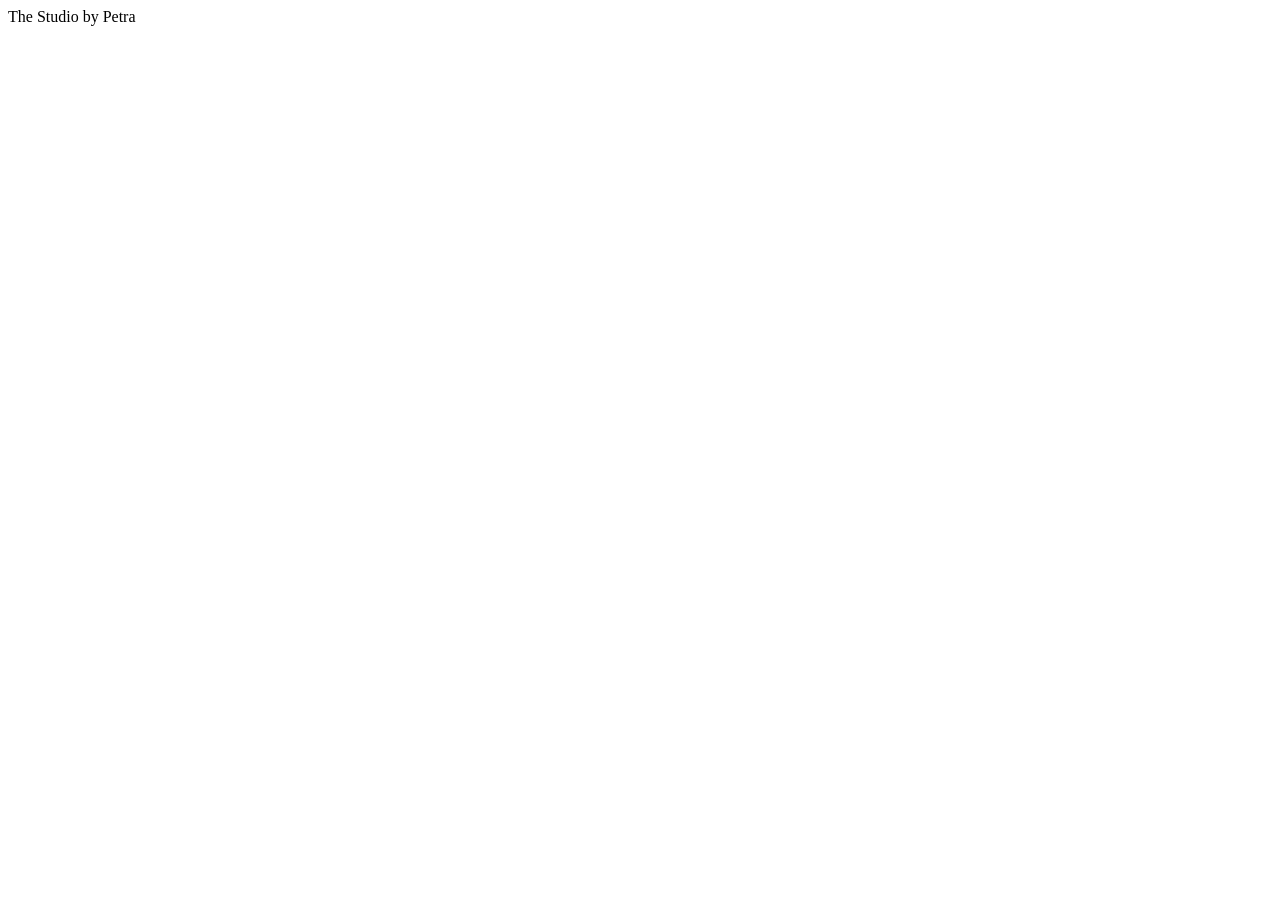
==== the-studio-by-petra-editable-cms/index.html @ 4017f50e "Add files via upload" ====
<!doctype html>
<html lang="en">
<head>
<meta charset="utf-8"><meta name="viewport" content="width=device-width,initial-scale=1">
<title>The Studio by Petra</title>
<link rel="preconnect" href="https://fonts.googleapis.com"><link rel="preconnect" href="https://fonts.gstatic.com" crossorigin>
<link id="fontLink" href="https://fonts.googleapis.com/css2?family=DM+Serif+Display:ital@0;1&family=Libre+Baskerville:ital,wght@0,400;0,700;1,400&display=swap" rel="stylesheet">
<link rel="stylesheet" href="/styles.css">
</head>
<body>
<div id="app"><div class="loading">The Studio by Petra</div></div>
<script src="/app.js"></script>
</body></html>
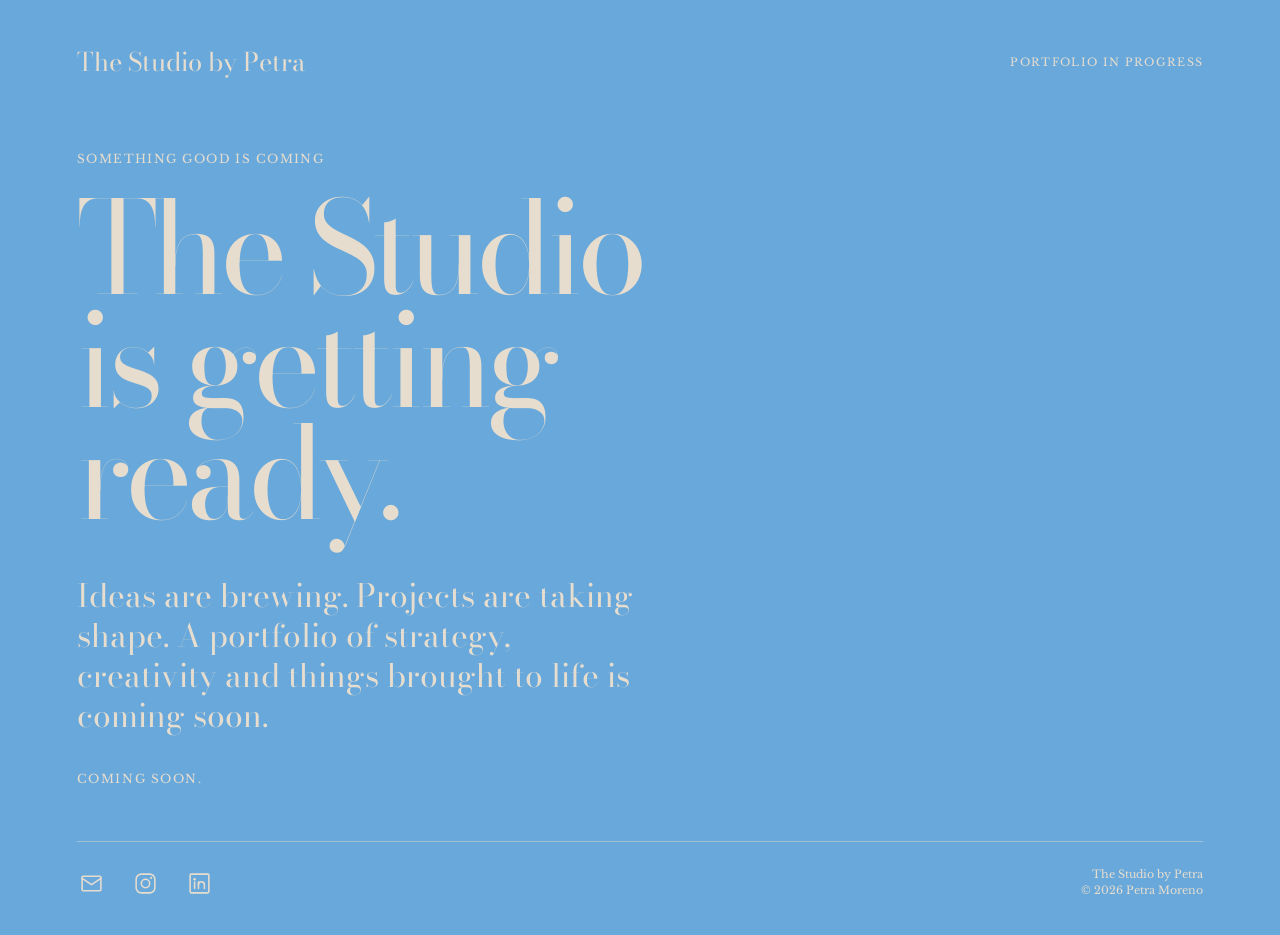
==== commit 06fade05: "Update index.html" ====
--- a/the-studio-by-petra-editable-cms/index.html
+++ b/the-studio-by-petra-editable-cms/index.html
@@ -1,13 +1,533 @@
 <!doctype html>
 <html lang="en">
+
 <head>
-<meta charset="utf-8"><meta name="viewport" content="width=device-width,initial-scale=1">
-<title>The Studio by Petra</title>
-<link rel="preconnect" href="https://fonts.googleapis.com"><link rel="preconnect" href="https://fonts.gstatic.com" crossorigin>
-<link id="fontLink" href="https://fonts.googleapis.com/css2?family=DM+Serif+Display:ital@0;1&family=Libre+Baskerville:ital,wght@0,400;0,700;1,400&display=swap" rel="stylesheet">
-<link rel="stylesheet" href="/styles.css">
+  <meta charset="utf-8">
+
+  <meta
+    name="viewport"
+    content="width=device-width, initial-scale=1"
+  >
+
+  <title>The Studio by Petra</title>
+
+  <meta
+    name="description"
+    content="The Studio by Petra is getting ready. A portfolio of ideas, strategy, creativity and things brought to life."
+  >
+
+  <link
+    rel="preconnect"
+    href="https://fonts.googleapis.com"
+  >
+
+  <link
+    rel="preconnect"
+    href="https://fonts.gstatic.com"
+    crossorigin
+  >
+
+  <link
+    href="https://fonts.googleapis.com/css2?family=Bodoni+Moda:opsz,wght@6..96,400;6..96,500&family=Libre+Baskerville:wght@400;700&display=swap"
+    rel="stylesheet"
+  >
+
+  <style>
+
+    :root {
+      --cream: #e6ddcf;
+      --mustard: #ddb982;
+      --burgundy: #7a4c4d;
+      --blue: #69a8da;
+      --white: #f7f3ed;
+    }
+
+    * {
+      box-sizing: border-box;
+    }
+
+    html,
+    body {
+      margin: 0;
+      min-height: 100%;
+    }
+
+    body {
+      min-height: 100vh;
+
+      background: var(--blue);
+      color: var(--cream);
+
+      font-family:
+        "Libre Baskerville",
+        Georgia,
+        serif;
+    }
+
+    a {
+      color: inherit;
+      text-decoration: none;
+    }
+
+    .page {
+      min-height: 100vh;
+
+      display: flex;
+      flex-direction: column;
+
+      padding:
+        42px
+        6vw
+        36px;
+    }
+
+    .topbar {
+      display: flex;
+      justify-content: space-between;
+      align-items: center;
+    }
+
+    .brand {
+      font-family:
+        "Bodoni Moda",
+        Georgia,
+        serif;
+
+      font-size:
+        clamp(
+          22px,
+          2vw,
+          30px
+        );
+
+      font-weight: 400;
+    }
+
+    .status {
+      font-size: 11px;
+
+      text-transform: uppercase;
+
+      letter-spacing: 0.12em;
+    }
+
+    .hero {
+      flex: 1;
+
+      display: flex;
+      align-items: center;
+
+      padding:
+        70px
+        0
+        55px;
+    }
+
+    .hero-inner {
+      width: min(100%, 1180px);
+
+      margin: 0 auto;
+    }
+
+    .eyebrow {
+      margin:
+        0
+        0
+        26px;
+
+      font-size: 12px;
+
+      text-transform: uppercase;
+
+      letter-spacing: 0.12em;
+    }
+
+    h1 {
+      max-width: 1000px;
+
+      margin: 0;
+
+      font-family:
+        "Bodoni Moda",
+        Georgia,
+        serif;
+
+      font-size:
+        clamp(
+          72px,
+          10vw,
+          150px
+        );
+
+      font-weight: 400;
+
+      line-height: 0.88;
+
+      letter-spacing:
+        -0.045em;
+    }
+
+    .intro {
+      max-width: 560px;
+
+      margin:
+        46px
+        0
+        0;
+
+      font-family:
+        "Bodoni Moda",
+        Georgia,
+        serif;
+
+      font-size:
+        clamp(
+          23px,
+          2.5vw,
+          34px
+        );
+
+      line-height: 1.25;
+    }
+
+    .coming {
+      margin-top: 35px;
+
+      font-size: 12px;
+
+      text-transform: uppercase;
+
+      letter-spacing: 0.13em;
+    }
+
+    .footer {
+      display: flex;
+      justify-content: space-between;
+      align-items: flex-end;
+
+      gap: 30px;
+
+      border-top:
+        1px
+        solid
+        rgba(
+          230,
+          221,
+          207,
+          0.45
+        );
+
+      padding-top: 24px;
+    }
+
+    .socials {
+      display: flex;
+      align-items: center;
+
+      gap: 24px;
+    }
+
+    .social {
+      width: 30px;
+      height: 30px;
+
+      display: inline-flex;
+      align-items: center;
+      justify-content: center;
+
+      transition:
+        opacity 0.2s ease,
+        transform 0.2s ease;
+    }
+
+    .social:hover {
+      opacity: 0.6;
+
+      transform:
+        translateY(-2px);
+    }
+
+    .social svg {
+      width: 25px;
+      height: 25px;
+
+      fill: none;
+
+      stroke:
+        currentColor;
+
+      stroke-width: 1.5;
+
+      stroke-linecap: round;
+
+      stroke-linejoin: round;
+    }
+
+    .social .fill {
+      fill: currentColor;
+
+      stroke: none;
+    }
+
+    .copyright {
+      font-size: 11px;
+
+      line-height: 1.5;
+
+      text-align: right;
+    }
+
+    @media (max-width: 700px) {
+
+      .page {
+        padding:
+          30px
+          6%
+          28px;
+      }
+
+      .status {
+        display: none;
+      }
+
+      .hero {
+        padding:
+          60px
+          0
+          45px;
+      }
+
+      h1 {
+        font-size:
+          clamp(
+            62px,
+            19vw,
+            94px
+          );
+
+        line-height: 0.92;
+      }
+
+      .intro {
+        max-width: 100%;
+
+        margin-top: 34px;
+
+        font-size: 24px;
+      }
+
+      .footer {
+        flex-direction: column;
+
+        align-items: flex-start;
+      }
+
+      .copyright {
+        text-align: left;
+      }
+    }
+
+  </style>
+
 </head>
+
+
 <body>
-<div id="app"><div class="loading">The Studio by Petra</div></div>
-<script src="/app.js"></script>
-</body></html>+
+  <main class="page">
+
+    <header class="topbar">
+
+      <div class="brand">
+        The Studio by Petra
+      </div>
+
+      <div class="status">
+        Portfolio in progress
+      </div>
+
+    </header>
+
+
+    <section class="hero">
+
+      <div class="hero-inner">
+
+        <div class="eyebrow">
+          Something good is coming
+        </div>
+
+        <h1>
+          The Studio<br>
+          is getting<br>
+          ready.
+        </h1>
+
+        <div class="intro">
+          Ideas are brewing.
+          Projects are taking shape.
+          A portfolio of strategy,
+          creativity and things
+          brought to life is coming soon.
+        </div>
+
+        <div class="coming">
+          Coming soon.
+        </div>
+
+      </div>
+
+    </section>
+
+
+    <footer class="footer">
+
+      <div class="socials">
+
+        <!-- EMAIL -->
+
+        <a
+          class="social"
+          href="mailto:petra.moreno8@gmail.com"
+          aria-label="Email Petra"
+          title="Email"
+        >
+
+          <svg
+            viewBox="0 0 24 24"
+            aria-hidden="true"
+          >
+
+            <rect
+              x="3"
+              y="5"
+              width="18"
+              height="14"
+              rx="1"
+            ></rect>
+
+            <path
+              d="M3 7l9 6 9-6"
+            ></path>
+
+          </svg>
+
+        </a>
+
+
+        <!-- INSTAGRAM -->
+
+        <a
+          class="social"
+          href="https://www.instagram.com/petramoreeno/"
+          target="_blank"
+          rel="noopener noreferrer"
+          aria-label="Instagram"
+          title="Instagram"
+        >
+
+          <svg
+            viewBox="0 0 24 24"
+            aria-hidden="true"
+          >
+
+            <rect
+              x="3"
+              y="3"
+              width="18"
+              height="18"
+              rx="5"
+            ></rect>
+
+            <circle
+              cx="12"
+              cy="12"
+              r="4"
+            ></circle>
+
+            <circle
+              class="fill"
+              cx="17.4"
+              cy="6.6"
+              r="1"
+            ></circle>
+
+          </svg>
+
+        </a>
+
+
+        <!-- LINKEDIN -->
+
+        <a
+          class="social"
+          href="https://www.linkedin.com/in/petra-moreno-33b009131/"
+          target="_blank"
+          rel="noopener noreferrer"
+          aria-label="LinkedIn"
+          title="LinkedIn"
+        >
+
+          <svg
+            viewBox="0 0 24 24"
+            aria-hidden="true"
+          >
+
+            <rect
+              x="3"
+              y="3"
+              width="18"
+              height="18"
+              rx="1"
+            ></rect>
+
+            <circle
+              class="fill"
+              cx="7.3"
+              cy="8"
+              r="1.2"
+            ></circle>
+
+            <path
+              d="M7.3 10.5v6.3"
+            ></path>
+
+            <path
+              d="M11 10.5v6.3"
+            ></path>
+
+            <path
+              d="
+                M11 13.3
+                c0-1.7
+                1.1-3
+                2.8-3
+                1.8 0
+                2.9 1.2
+                2.9 3.2
+                v3.3
+              "
+            ></path>
+
+          </svg>
+
+        </a>
+
+      </div>
+
+
+      <div class="copyright">
+
+        The Studio by Petra<br>
+
+        © 2026 Petra Moreno
+
+      </div>
+
+    </footer>
+
+  </main>
+
+</body>
+
+</html>
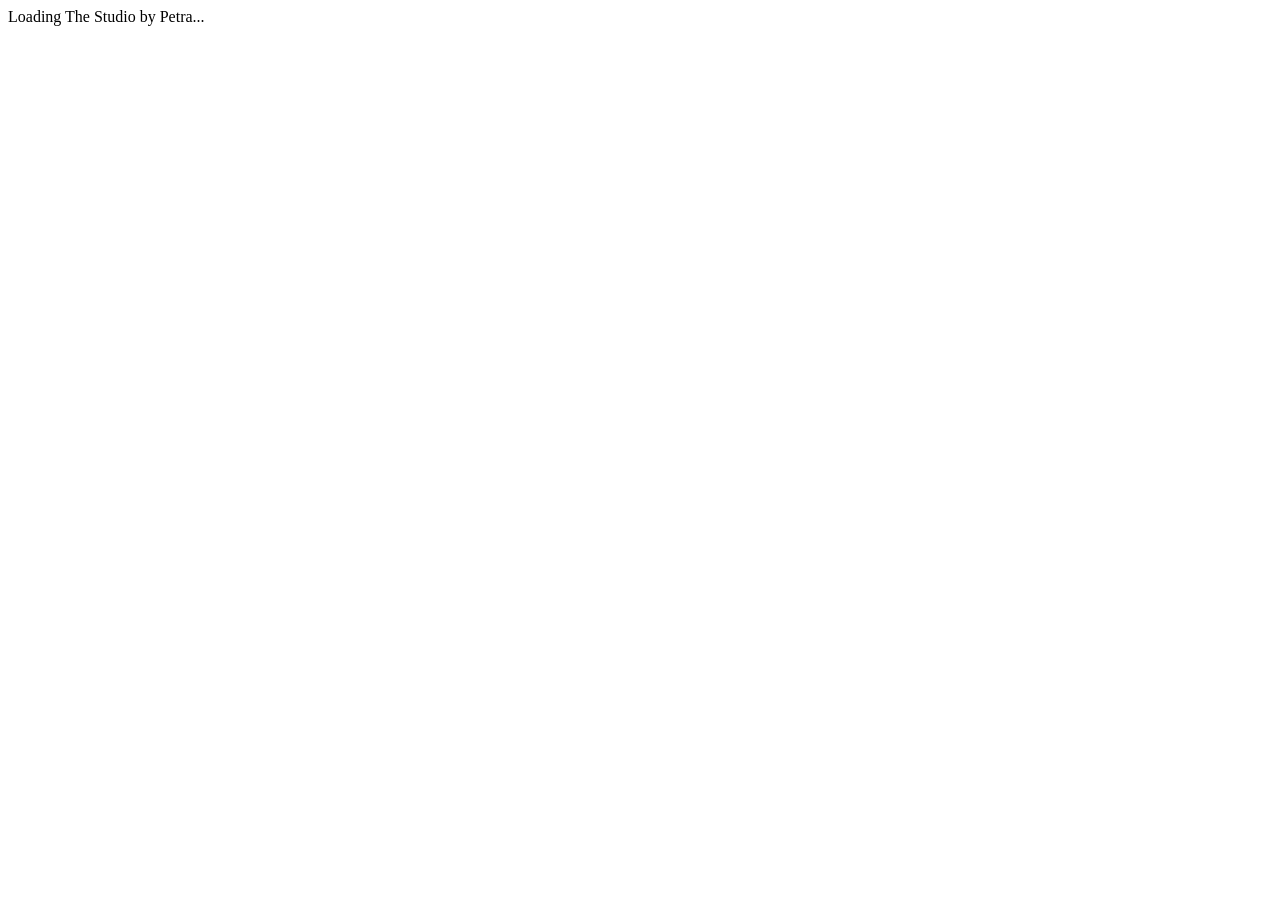
==== commit c1628e72: "Update index.html" ====
--- a/the-studio-by-petra-editable-cms/index.html
+++ b/the-studio-by-petra-editable-cms/index.html
@@ -13,520 +13,24 @@
 
   <meta
     name="description"
-    content="The Studio by Petra is getting ready. A portfolio of ideas, strategy, creativity and things brought to life."
+    content="The Studio by Petra — communication strategy, creative direction, social media and selected work by Petra Moreno."
   >
 
   <link
-    rel="preconnect"
-    href="https://fonts.googleapis.com"
+    rel="stylesheet"
+    href="/styles.css"
   >
-
-  <link
-    rel="preconnect"
-    href="https://fonts.gstatic.com"
-    crossorigin
-  >
-
-  <link
-    href="https://fonts.googleapis.com/css2?family=Bodoni+Moda:opsz,wght@6..96,400;6..96,500&family=Libre+Baskerville:wght@400;700&display=swap"
-    rel="stylesheet"
-  >
-
-  <style>
-
-    :root {
-      --cream: #e6ddcf;
-      --mustard: #ddb982;
-      --burgundy: #7a4c4d;
-      --blue: #69a8da;
-      --white: #f7f3ed;
-    }
-
-    * {
-      box-sizing: border-box;
-    }
-
-    html,
-    body {
-      margin: 0;
-      min-height: 100%;
-    }
-
-    body {
-      min-height: 100vh;
-
-      background: var(--blue);
-      color: var(--cream);
-
-      font-family:
-        "Libre Baskerville",
-        Georgia,
-        serif;
-    }
-
-    a {
-      color: inherit;
-      text-decoration: none;
-    }
-
-    .page {
-      min-height: 100vh;
-
-      display: flex;
-      flex-direction: column;
-
-      padding:
-        42px
-        6vw
-        36px;
-    }
-
-    .topbar {
-      display: flex;
-      justify-content: space-between;
-      align-items: center;
-    }
-
-    .brand {
-      font-family:
-        "Bodoni Moda",
-        Georgia,
-        serif;
-
-      font-size:
-        clamp(
-          22px,
-          2vw,
-          30px
-        );
-
-      font-weight: 400;
-    }
-
-    .status {
-      font-size: 11px;
-
-      text-transform: uppercase;
-
-      letter-spacing: 0.12em;
-    }
-
-    .hero {
-      flex: 1;
-
-      display: flex;
-      align-items: center;
-
-      padding:
-        70px
-        0
-        55px;
-    }
-
-    .hero-inner {
-      width: min(100%, 1180px);
-
-      margin: 0 auto;
-    }
-
-    .eyebrow {
-      margin:
-        0
-        0
-        26px;
-
-      font-size: 12px;
-
-      text-transform: uppercase;
-
-      letter-spacing: 0.12em;
-    }
-
-    h1 {
-      max-width: 1000px;
-
-      margin: 0;
-
-      font-family:
-        "Bodoni Moda",
-        Georgia,
-        serif;
-
-      font-size:
-        clamp(
-          72px,
-          10vw,
-          150px
-        );
-
-      font-weight: 400;
-
-      line-height: 0.88;
-
-      letter-spacing:
-        -0.045em;
-    }
-
-    .intro {
-      max-width: 560px;
-
-      margin:
-        46px
-        0
-        0;
-
-      font-family:
-        "Bodoni Moda",
-        Georgia,
-        serif;
-
-      font-size:
-        clamp(
-          23px,
-          2.5vw,
-          34px
-        );
-
-      line-height: 1.25;
-    }
-
-    .coming {
-      margin-top: 35px;
-
-      font-size: 12px;
-
-      text-transform: uppercase;
-
-      letter-spacing: 0.13em;
-    }
-
-    .footer {
-      display: flex;
-      justify-content: space-between;
-      align-items: flex-end;
-
-      gap: 30px;
-
-      border-top:
-        1px
-        solid
-        rgba(
-          230,
-          221,
-          207,
-          0.45
-        );
-
-      padding-top: 24px;
-    }
-
-    .socials {
-      display: flex;
-      align-items: center;
-
-      gap: 24px;
-    }
-
-    .social {
-      width: 30px;
-      height: 30px;
-
-      display: inline-flex;
-      align-items: center;
-      justify-content: center;
-
-      transition:
-        opacity 0.2s ease,
-        transform 0.2s ease;
-    }
-
-    .social:hover {
-      opacity: 0.6;
-
-      transform:
-        translateY(-2px);
-    }
-
-    .social svg {
-      width: 25px;
-      height: 25px;
-
-      fill: none;
-
-      stroke:
-        currentColor;
-
-      stroke-width: 1.5;
-
-      stroke-linecap: round;
-
-      stroke-linejoin: round;
-    }
-
-    .social .fill {
-      fill: currentColor;
-
-      stroke: none;
-    }
-
-    .copyright {
-      font-size: 11px;
-
-      line-height: 1.5;
-
-      text-align: right;
-    }
-
-    @media (max-width: 700px) {
-
-      .page {
-        padding:
-          30px
-          6%
-          28px;
-      }
-
-      .status {
-        display: none;
-      }
-
-      .hero {
-        padding:
-          60px
-          0
-          45px;
-      }
-
-      h1 {
-        font-size:
-          clamp(
-            62px,
-            19vw,
-            94px
-          );
-
-        line-height: 0.92;
-      }
-
-      .intro {
-        max-width: 100%;
-
-        margin-top: 34px;
-
-        font-size: 24px;
-      }
-
-      .footer {
-        flex-direction: column;
-
-        align-items: flex-start;
-      }
-
-      .copyright {
-        text-align: left;
-      }
-    }
-
-  </style>
-
 </head>
-
 
 <body>
 
-  <main class="page">
+  <div id="app">
+    <div class="loading">
+      Loading The Studio by Petra...
+    </div>
+  </div>
 
-    <header class="topbar">
-
-      <div class="brand">
-        The Studio by Petra
-      </div>
-
-      <div class="status">
-        Portfolio in progress
-      </div>
-
-    </header>
-
-
-    <section class="hero">
-
-      <div class="hero-inner">
-
-        <div class="eyebrow">
-          Something good is coming
-        </div>
-
-        <h1>
-          The Studio<br>
-          is getting<br>
-          ready.
-        </h1>
-
-        <div class="intro">
-          Ideas are brewing.
-          Projects are taking shape.
-          A portfolio of strategy,
-          creativity and things
-          brought to life is coming soon.
-        </div>
-
-        <div class="coming">
-          Coming soon.
-        </div>
-
-      </div>
-
-    </section>
-
-
-    <footer class="footer">
-
-      <div class="socials">
-
-        <!-- EMAIL -->
-
-        <a
-          class="social"
-          href="mailto:petra.moreno8@gmail.com"
-          aria-label="Email Petra"
-          title="Email"
-        >
-
-          <svg
-            viewBox="0 0 24 24"
-            aria-hidden="true"
-          >
-
-            <rect
-              x="3"
-              y="5"
-              width="18"
-              height="14"
-              rx="1"
-            ></rect>
-
-            <path
-              d="M3 7l9 6 9-6"
-            ></path>
-
-          </svg>
-
-        </a>
-
-
-        <!-- INSTAGRAM -->
-
-        <a
-          class="social"
-          href="https://www.instagram.com/petramoreeno/"
-          target="_blank"
-          rel="noopener noreferrer"
-          aria-label="Instagram"
-          title="Instagram"
-        >
-
-          <svg
-            viewBox="0 0 24 24"
-            aria-hidden="true"
-          >
-
-            <rect
-              x="3"
-              y="3"
-              width="18"
-              height="18"
-              rx="5"
-            ></rect>
-
-            <circle
-              cx="12"
-              cy="12"
-              r="4"
-            ></circle>
-
-            <circle
-              class="fill"
-              cx="17.4"
-              cy="6.6"
-              r="1"
-            ></circle>
-
-          </svg>
-
-        </a>
-
-
-        <!-- LINKEDIN -->
-
-        <a
-          class="social"
-          href="https://www.linkedin.com/in/petra-moreno-33b009131/"
-          target="_blank"
-          rel="noopener noreferrer"
-          aria-label="LinkedIn"
-          title="LinkedIn"
-        >
-
-          <svg
-            viewBox="0 0 24 24"
-            aria-hidden="true"
-          >
-
-            <rect
-              x="3"
-              y="3"
-              width="18"
-              height="18"
-              rx="1"
-            ></rect>
-
-            <circle
-              class="fill"
-              cx="7.3"
-              cy="8"
-              r="1.2"
-            ></circle>
-
-            <path
-              d="M7.3 10.5v6.3"
-            ></path>
-
-            <path
-              d="M11 10.5v6.3"
-            ></path>
-
-            <path
-              d="
-                M11 13.3
-                c0-1.7
-                1.1-3
-                2.8-3
-                1.8 0
-                2.9 1.2
-                2.9 3.2
-                v3.3
-              "
-            ></path>
-
-          </svg>
-
-        </a>
-
-      </div>
-
-
-      <div class="copyright">
-
-        The Studio by Petra<br>
-
-        © 2026 Petra Moreno
-
-      </div>
-
-    </footer>
-
-  </main>
+  <script src="/app.js"></script>
 
 </body>
 
